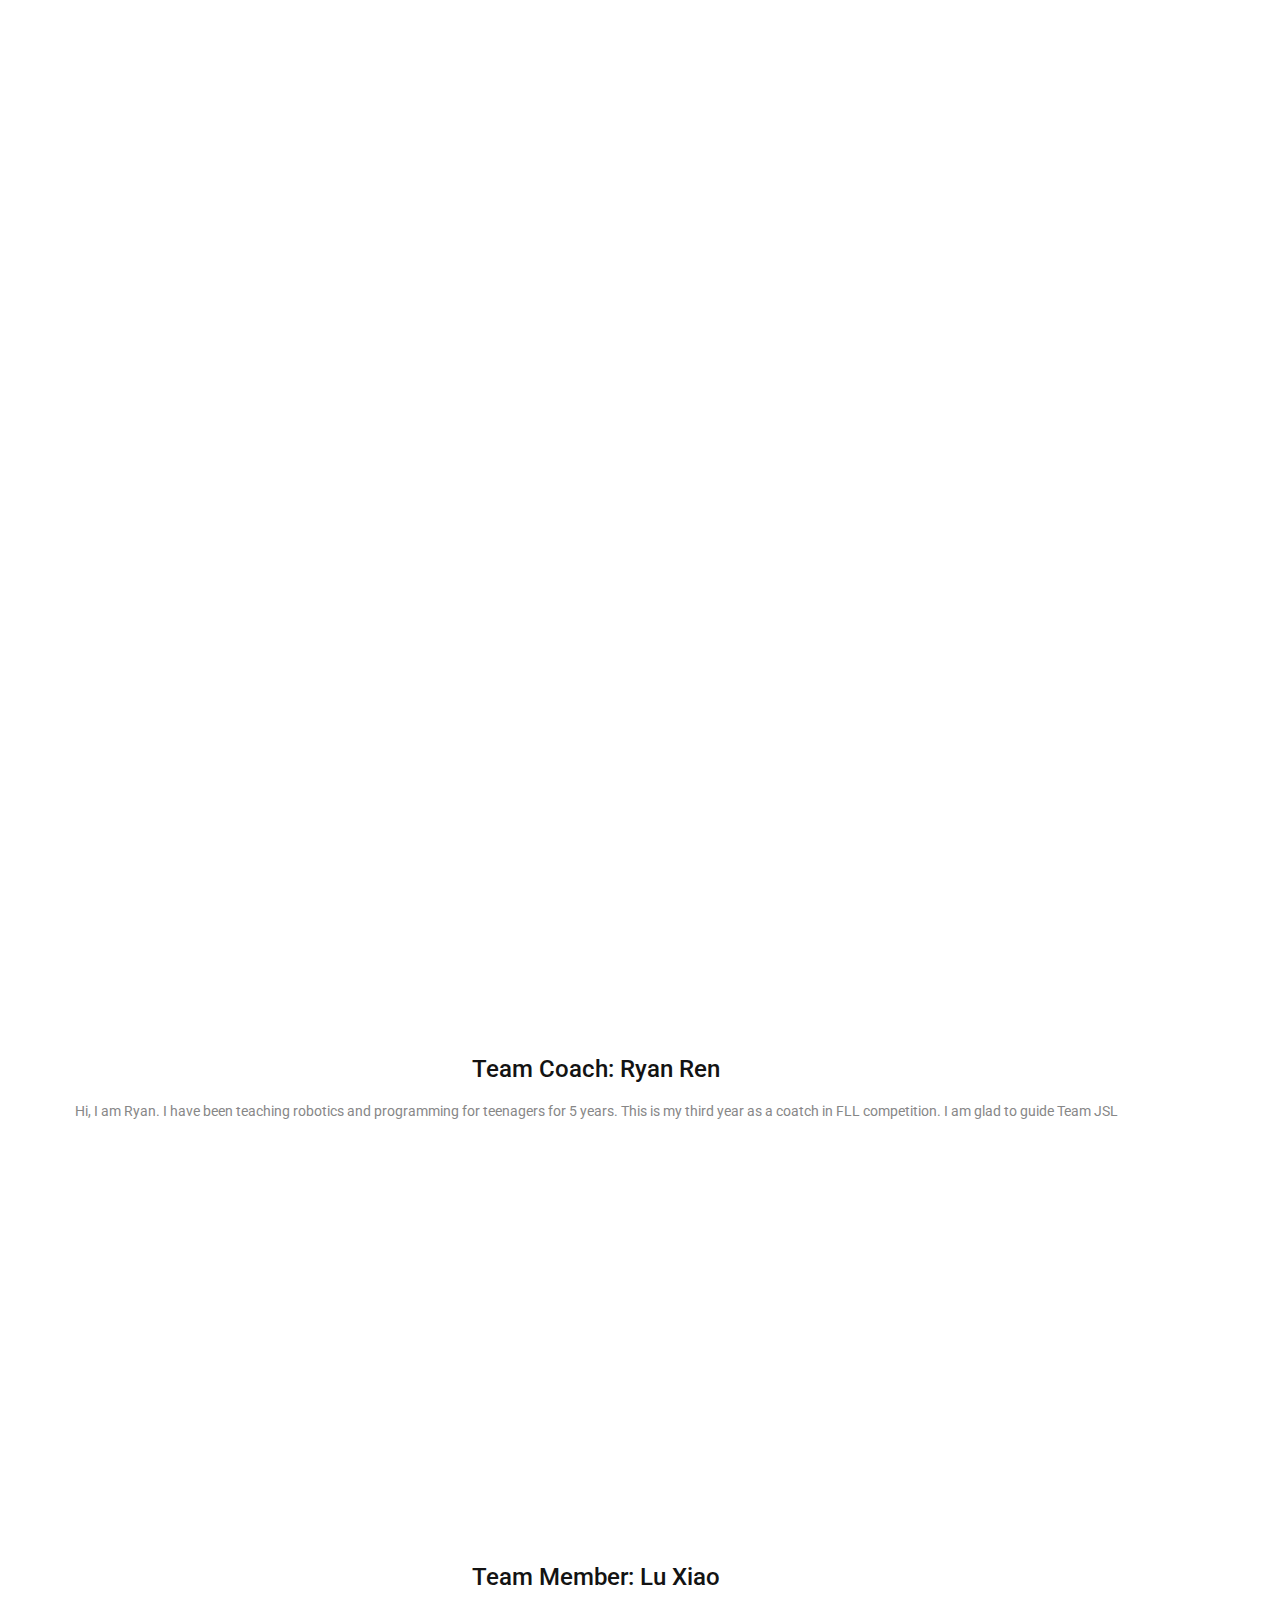
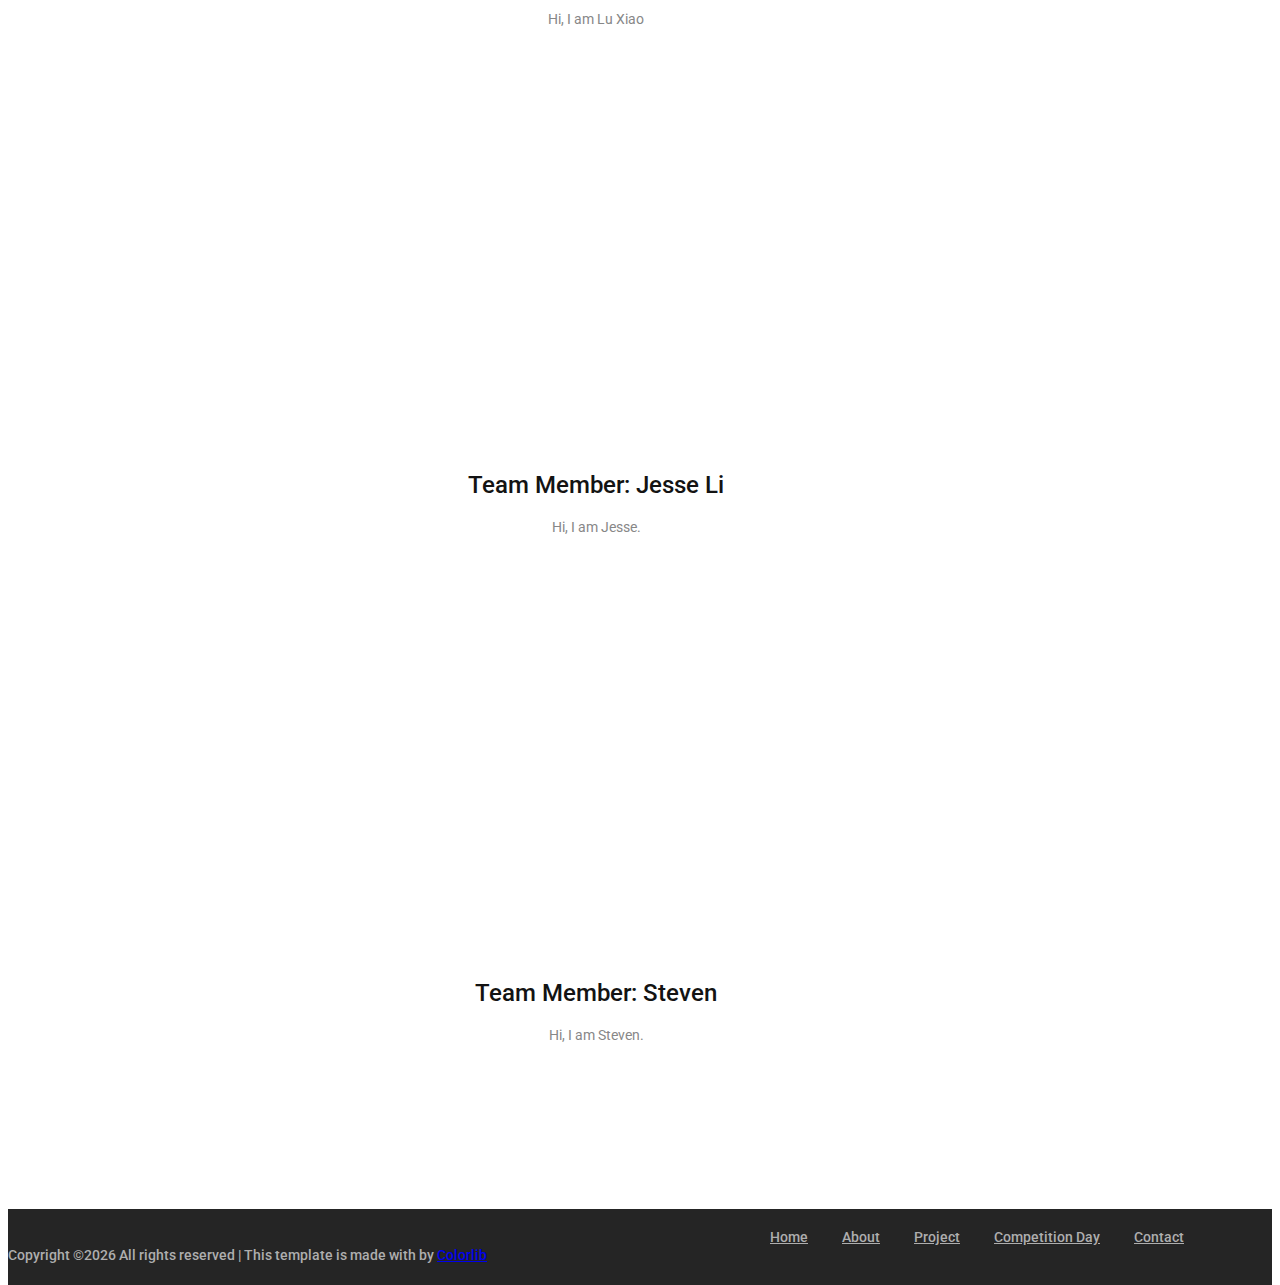
==== about.html @ 2b67b290 "update project page, etc" ====
<!DOCTYPE html>
<html lang="zxx">
<head>
	<title>FLL_IntoOrbit</title>
	<meta charset="UTF-8">
	<meta name="description" content="2018-2019 FLL Team official website">
	<meta name="keywords" content="FLL2018-2019, LEGO, Montreal, INTO ORBIT">
	<meta name="viewport" content="width=device-width, initial-scale=1.0">
	<!-- Favicon -->
	<link href="img/favicon.ico" rel="shortcut icon"/>

	<!-- Google Fonts -->
	<link href="https://fonts.googleapis.com/css?family=Roboto:400,400i,500,500i,700,700i" rel="stylesheet">

	<!-- Stylesheets -->
	<link rel="stylesheet" href="css/bootstrap.min.css"/>
	<link rel="stylesheet" href="css/font-awesome.min.css"/>
	<link rel="stylesheet" href="css/owl.carousel.css"/>
	<link rel="stylesheet" href="css/style.css"/>
	<link rel="stylesheet" href="css/animate.css"/>


	<!--[if lt IE 9]>
	  <script src="https://oss.maxcdn.com/html5shiv/3.7.2/html5shiv.min.js"></script>
	  <script src="https://oss.maxcdn.com/respond/1.4.2/respond.min.js"></script>
	<![endif]-->

</head>
<body>
	<!-- Page Preloder -->
	<div id="preloder">
		<div class="loader"></div>
	</div>

	<!-- Header section -->
	<header class="header-section">
		<div class="container">
			<!-- logo -->
			<a class="site-logo" href="index.html">
				<img src="img/square_lego.png" alt="">
			</a>
			<!-- responsive -->
			<div class="nav-switch">
				<i class="fa fa-bars"></i>
			</div>
			<!-- site menu -->
			<nav class="main-menu">
				<ul>
					<li><a href="index.html">Home</a></li>
					<li><a href="about.html">About</a></li>
					<li><a href="project.html">Project</a></li>
					<li><a href="competition.html">Competition Day</a></li>
					<li><a href="contact.html">Contact</a></li>
				</ul>
			</nav>
		</div>
	</header>
	<!-- Header section end -->

	<!-- Page info section -->
	<section class="page-info-section set-bg" data-setbg="img/page-top-bg/3.jpg">
		<div class="pi-content">
			<div class="container">
				<div class="row">
					<div class="col-xl-5 col-lg-6 text-red">
						<h2>Meet our team members</h2>
						<p></p>
					</div>
				</div>
			</div>
		</div>
	</section>
	<!-- Page info section -->


	<!-- Page section -->
	<section class="page-section review-page spad">
		<div class="container">
			<div class="row">
				<div class="col-md-6">
					<div class="review-item">
						<div class="review-cover set-bg" data-setbg="img/review/5.jpg">
							<!-- <div class="score yellow">9.3</div> -->
						</div>
						<div class="review-text">
							<h4>Team Coach: Ryan Ren</h4>
							<p>Hi, I am Ryan. I have been teaching robotics and programming for teenagers for 5 years.
							This is my third year as a coatch in FLL competition. I am glad to guide Team JSL</p>
						</div>
					</div>
				</div>
				<div class="col-md-6">
					<div class="review-item">
						<div class="review-cover set-bg" data-setbg="img/review/6.jpg">
							<!-- <div class="score yellow">9.3</div> -->
						</div>
						<div class="review-text">
							<h4>Team Member: Lu Xiao</h4>
							<p>Hi, I am Lu Xiao</p>
						</div>
					</div>
				</div>
				<div class="col-md-6">
					<div class="review-item">
						<div class="review-cover set-bg" data-setbg="img/review/7.jpg">
							<!-- <div class="score yellow">9.3</div> -->
						</div>
						<div class="review-text">
							<h4>Team Member: Jesse Li</h4>
							<p>Hi, I am Jesse.</p>
						</div>
					</div>
				</div>
				<div class="col-md-6">
					<div class="review-item">
						<div class="review-cover set-bg" data-setbg="img/review/8.jpg">
							<!-- <div class="score yellow">9.3</div> -->
						</div>
						<div class="review-text">
							<h4>Team Member: Steven</h4>
							<p>Hi, I am Steven.</p>
						</div>
					</div>
				</div>
			</div>
		</div>
	</section>
	<!-- Page section end -->

	<!-- Footer section -->
	<footer class="footer-section">
		<div class="container">
			<ul class="footer-menu">
				<li><a href="index.html">Home</a></li>
				<li><a href="about.html">About</a></li>
				<li><a href="project.html">Project</a></li>
				<li><a href="competition.html">Competition Day</a></li>
				<li><a href="contact.html">Contact</a></li>
			</ul>
			<p class="copyright"><!-- Link back to Colorlib can't be removed. Template is licensed under CC BY 3.0. -->
Copyright &copy;<script>document.write(new Date().getFullYear());</script> All rights reserved | This template is made with <i class="fa fa-heart-o" aria-hidden="true"></i> by <a href="https://colorlib.com" target="_blank">Colorlib</a>
<!-- Link back to Colorlib can't be removed. Template is licensed under CC BY 3.0. -->
</p>
		</div>
	</footer>
	<!-- Footer section end -->


	<!--====== Javascripts & Jquery ======-->
	<script src="js/jquery-3.2.1.min.js"></script>
	<script src="js/bootstrap.min.js"></script>
	<script src="js/owl.carousel.min.js"></script>
	<script src="js/jquery.marquee.min.js"></script>
	<script src="js/main.js"></script>
    </body>
</html>
---- css/style.css ----
/* =================================
------------------------------------
  Game Warrior Template
  Version: 1.0
 ------------------------------------
 ====================================*/

/*---------------------------*/
/* Template default CSS
/*---------------------------*/

html,
body {
	height: 100%;
	font-family: 'Roboto', sans-serif;
	-webkit-font-smoothing: antialiased;
	font-smoothing: antialiased;
}

h1,
h2,
h3,
h4,
h5,
h6 {
	margin: 0;
	font-weight: 500;
	color: #131313;
}

h1 {
	font-size: 70px;
}

h2 {
	font-size: 36px;
}

h3 {
	font-size: 30px;
}

h4 {
	font-size: 24px;
}

h5 {
	font-size: 20px;
}

h6 {
	font-size: 16px;
}

p {
	font-size: 14px;
	color: #878787;
	line-height: 2;
}

img {
	max-width: 100%;
}

input:focus,
select:focus,
button:focus,
textarea:focus {
	outline: none;
}

a:hover,
a:focus {
	text-decoration: none;
	outline: none;
}

ul,
ol {
	padding: 0;
	margin: 0;
}

/*---------------------
  Helper CSS
-----------------------*/

.section-title {
	text-align: center;
	margin-bottom: 75px;
}

.section-title h2 {
	padding-top: 10px;
	font-size: 36px;
}

.set-bg {
	background-repeat: no-repeat;
	background-size: cover;
	background-position: top center;
}

.spad {
	padding-top: 97px;
	padding-bottom: 97px;
}

.text-white h1,
.text-white h2,
.text-white h3,
.text-white h4,
.text-white h5,
.text-white h6,
.text-white p,
.text-white span,
.text-white li,
.text-white a {
	color: #fff;
}

.rating i {
	color: #fbb710;
}

.rating .is-fade {
	color: #e0e3e4;
}

/*---------------------
  Commom elements
-----------------------*/

/* buttons */
.site-btn {
	display: inline-block;
	text-align: center;
	font-size: 15px;
	color: #131313;
	padding: 16px 30px;
	min-width: 153px;
	border-radius: 50px;
	font-weight: 500;
	border: none;
	background: #ffb320;
	cursor: pointer;
}

.site-btn.btn-sm {
	padding: 10px 30px;
	min-width: 163px;
}

.site-btn:hover {
	color: #131313;
}

.cata {
	display: inline-block;
	text-transform: uppercase;
	font-size: 12px;
	font-weight: 500;
	color: #fff;
	padding: 6px 25px;
}

.cata.new {
	background: #ff205f;
}

.cata.strategy {
	background: #4eae60;
}

.cata.racing {
	background: #694eae;
}

.cata.adventure {
	background: #40abf5;
}

/* Preloder */
#preloder {
	position: fixed;
	width: 100%;
	height: 100%;
	top: 0;
	left: 0;
	z-index: 999999;
	background: #fff;
}

.loader {
	width: 40px;
	height: 40px;
	position: absolute;
	top: 50%;
	left: 50%;
	margin-top: -13px;
	margin-left: -13px;
	border-radius: 60px;
	animation: loader 0.8s linear infinite;
	-webkit-animation: loader 0.8s linear infinite;
}

@keyframes loader {
	0% {
		-webkit-transform: rotate(0deg);
		transform: rotate(0deg);
		border: 4px solid #f44336;
		border-left-color: transparent;
	}
	50% {
		-webkit-transform: rotate(180deg);
		transform: rotate(180deg);
		border: 4px solid #673ab7;
		border-left-color: transparent;
	}
	100% {
		-webkit-transform: rotate(360deg);
		transform: rotate(360deg);
		border: 4px solid #f44336;
		border-left-color: transparent;
	}
}

@-webkit-keyframes loader {
	0% {
		-webkit-transform: rotate(0deg);
		border: 4px solid #f44336;
		border-left-color: transparent;
	}
	50% {
		-webkit-transform: rotate(180deg);
		border: 4px solid #673ab7;
		border-left-color: transparent;
	}
	100% {
		-webkit-transform: rotate(360deg);
		border: 4px solid #f44336;
		border-left-color: transparent;
	}
}

/*------------------
  Header section
---------------------*/

.header-section {
	background: #131313;
	clear: both;
	overflow: hidden;
	padding: 18px 0;
	border-bottom: 1px solid #ffb320;
}

.site-logo {
	display: inline-block;
	float: left;
	padding-top: 6px;
}

.user-panel {
	float: right;
	font-weight: 500;
	background: #ffb320;
	padding: 8px 28px;
	border-radius: 30px;
}

.user-panel a {
	font-size: 14px;
	color: #131313;
}

.main-menu {
	float: right;
	margin-right: 170px;
}

.main-menu ul {
	list-style: none;
}

.main-menu ul li {
	display: inline;
}

.main-menu ul li a {
	display: inline-block;
	font-size: 16px;
	color: #fff;
	margin-left: 35px;
	font-weight: 500;
	padding: 10px 5px;
}

.main-menu ul li a:hover {
	color: #ffb320;
}

.header-btn {
	float: right;
	margin-right: 0;
}

.nav-switch {
	display: none;
}

/*------------------
  Hero Section
---------------------*/

.hero-slider .hs-item {
	height: 865px;
	display: table;
	width: 100%;
}

.hero-slider .hs-text {
	display: table-cell;
	vertical-align: middle;
}

.hero-slider .hs-text h2 {
	color: #fff;
	font-weight: 400;
	font-size: 60px;
	margin-bottom: 30px;
	position: relative;
	top: -80px;
	opacity: 0;
}

.hero-slider .hs-text h2 span {
	color: #ffb320;
}

.hero-slider .hs-text p {
	color: #fff;
	margin-bottom: 30px;
	position: relative;
	position: relative;
	top: -90px;
	opacity: 0;
}

.hero-slider .hs-text .site-btn {
	position: relative;
	top: -100px;
	opacity: 0;
}

.hero-slider .owl-item.active .hs-item h2,
.hero-slider .owl-item.active .hs-item p,
.hero-slider .owl-item.active .hs-item .site-btn {
	top: 0;
	opacity: 1;
}

.hero-slider .owl-item.active .hs-item h2 {
	-webkit-transition: all 0.5s ease 1s;
	-o-transition: all 0.5s ease 1s;
	transition: all 0.5s ease 1s;
}

.hero-slider .owl-item.active .hs-item p {
	-webkit-transition: all 0.5s ease 0.8s;
	-o-transition: all 0.5s ease 0.8s;
	transition: all 0.5s ease 0.8s;
}

.hero-slider .owl-item.active .hs-item .site-btn {
	-webkit-transition: all 0.5s ease 0.6s;
	-o-transition: all 0.5s ease 0.6s;
	transition: all 0.5s ease 0.6s;
}

.hero-slider .owl-dots {
	position: relative;
	max-width: 1146px;
	margin: -33px auto 0;
	top: -67px;
	z-index: 5;
}

.hero-slider .owl-dots .owl-dot {
	display: inline-block;
	margin-right: 13px;
	width: 33px;
	height: 33px;
	font-size: 14px;
	font-weight: 500;
	text-align: center;
	padding-top: 7px;
	border-radius: 40px;
	background: #dbe2ec;
}

.hero-slider .owl-dots .owl-dot.active {
	background: #ffb320;
}

/*---------------------
  Latest News section
-----------------------*/

.latest-news-section {
	overflow: hidden;
	display: block;
	clear: both;
	background: #131313;
	padding: 24px 0;
	position: relative;
}

.ln-title {
	position: absolute;
	height: 100%;
	width: 29%;
	left: 0;
	top: 0;
	text-align: right;
	padding-top: 24px;
	padding-right: 66px;
	font-size: 18px;
	font-weight: 500;
	color: #fff;
	background: #ffb320;
	z-index: 1;
}

.news-ticker {
	width: 71%;
	float: right;
	overflow: hidden;
	display: inline-block;
}

.news-ticker-contant .nt-item {
	margin-right: 35px;
	color: #fff;
	display: inline-block;
}

.news-ticker-contant .nt-item span {
	margin-right: 35px;
	display: inline-block;
	text-transform: uppercase;
	font-size: 12px;
	font-weight: 500;
	color: #fff;
	padding: 4px 20px;
}

.news-ticker-contant .nt-item span.new {
	background: #ff205f;
}

.news-ticker-contant .nt-item span.strategy {
	background: #4eae60;
}

.news-ticker-contant .nt-item span.racing {
	background: #694eae;
}

/*------------------
  Feature Section
---------------------*/

.feature-item {
	height: 415px;
	position: relative;
}

.feature-item:after {
	position: absolute;
	content: "";
	width: 100%;
	height: 100%;
	left: 0;
	top: 0;
	background: #000;
	opacity: .65;
}

.feature-item .cata {
	position: relative;
	margin-top: 28px;
	margin-left: 29px;
	z-index: 3;
}

.feature-item .fi-content {
	position: absolute;
	width: 100%;
	left: 0;
	bottom: 0;
	padding: 0 26px 24px;
	z-index: 2;
}

.feature-item .fi-content h5 {
	margin-bottom: 18px;
}

.feature-item .fi-content .fi-comment {
	font-size: 12px;
	opacity: .54;
}

/*----------------------
  Recent Game Section
------------------------*/

.recent-game-section {
	background-color: #eef2f6;
	border-top: 1px solid #d6dee7;
	border-bottom: 1px solid #d6dee7;
}

.recent-game-item .rgi-thumb {
	height: 204px;
	padding: 25px 28px;
}

.recent-game-item .rgi-content {
	padding: 34px 22px 20px;
	background: #fff;
	border: 1px solid #d6dee7;
	border-top: none;
	position: relative;
}

.recent-game-item .rgi-content h5 {
	margin-bottom: 20px;
	line-height: 1.5;
}

.recent-game-item .rgi-content .comment {
	font-size: 12px;
	color: #737373;
}

.recent-game-item .rgi-extra {
	position: absolute;
	right: 0;
	bottom: 0;
	width: 70px;
}

.recent-game-item .rgi-extra .rgi-star,
.recent-game-item .rgi-extra .rgi-heart {
	height: 35px;
	width: 35px;
	float: left;
	display: block;
	padding: 6px 8px 0;
}

.recent-game-item .rgi-extra .rgi-star {
	background: #ffb320;
}

.recent-game-item .rgi-extra .rgi-heart {
	background: #ff205f;
}

/*----------------------
  Tournaments Section
------------------------*/

.tournaments-section {
	background-image: url("../img/pattern.png");
	background-repeat: repeat;
}

.tournament-title {
	display: inline-block;
	padding: 7px 25px;
	font-size: 12px;
	font-weight: 500;
	color: #fff;
	text-transform: uppercase;
	background: #fb6e10;
}

.tournament-item {
	background: #252525;
}

.tournament-item .ti-notic {
	display: inline-block;
	padding: 8px 21px;
	font-size: 12px;
	font-weight: 700;
	color: #131313;
	text-transform: uppercase;
	background: #ffb320;
}

.tournament-item .ti-content {
	padding: 38px 24px;
	overflow: hidden;
}

.tournament-item .ti-thumb {
	width: 168px;
	height: 178px;
	float: left;
}

.tournament-item .ti-text {
	padding-left: 195px;
}

.tournament-item .ti-text h4 {
	color: #ffb320;
	margin-bottom: 20px;
}

.tournament-item .ti-text ul {
	list-style: none;
	margin-bottom: 20px;
}

.tournament-item .ti-text ul li {
	color: #fff;
	font-size: 12px;
	margin-bottom: 6px;
}

.tournament-item .ti-text ul li span {
	color: #9a9a9a;
}

.tournament-item .ti-text p {
	font-size: 12px;
	margin-bottom: 0;
}

.tournament-item .ti-text p span {
	font-weight: 500;
	color: #ffb320;
}

/*----------------------
  Review Section
------------------------*/

.review-section {
	background-position: right top;
}

.review-item .review-cover {
	position: relative;
	margin-bottom: 30px;
	height: 345px;
}

.review-item .review-cover .score {
	position: absolute;
	width: 54px;
	height: 54px;
	top: -27px;
	left: 26px;
	padding-top: 15px;
	font-size: 18px;
	font-weight: 500;
	color: #fff;
	text-align: center;
	border-radius: 50%;
	z-index: 1;
}

.review-item .review-cover .score.yellow {
	background: #ffb320;
}

.review-item .review-cover .score.purple {
	background: #694eae;
}

.review-item .review-cover .score.pink {
	background: #ff20ae;
}

.review-item .review-cover .score.green {
	background: #4eae60;
}

.review-item .review-text {
	text-align: center;
}

.review-item .review-text h5 {
	margin-bottom: 20px;
}

.review-item .review-text p {
	margin-bottom: 0;
}

.review-item .rating {
	margin-bottom: 20px;
}

.review-item .rating i {
	font-size: 12px;
}

/*----------------------
  Footer top Section
------------------------*/

.footer-top-section {
	background-image: url("../img/pattern.png");
	background-repeat: repeat;
	padding: 72px 0;
}

.footer-top-section .container {
	position: relative;
}

.footer-top-bg {
	position: absolute;
	left: -30px;
	bottom: -85px;
	z-index: 2;
}

.footer-logo img {
	margin-bottom: 35px;
}

.footer-widget {
	padding: 40px 30px 7px;
	background: #252525;
	border: 1px solid #4a4a4a;
}

.footer-widget .fw-title {
	color: #fff;
	margin-bottom: 40px;
}

.latest-blog .lb-item {
	margin-bottom: 23px;
	overflow: hidden;
}

.latest-blog .lb-item .lb-thumb {
	width: 120px;
	height: 120px;
	float: left;
}

.latest-blog .lb-item .lb-content {
	padding-left: 140px;
}

.latest-blog .lb-item .lb-content .lb-date {
	font-size: 12px;
	color: #ffb320;
	margin-bottom: 8px;
}

.latest-blog .lb-item .lb-content p {
	font-size: 12px;
	margin-bottom: 5px;
	color: #d3d3d3;
}

.latest-blog .lb-item .lb-content .lb-author {
	font-size: 12px;
	color: #d3d3d3;
	opacity: 0.45;
}

.top-comment {
	overflow: hidden;
}

.top-comment .tc-item {
	margin-bottom: 23px;
	overflow: hidden;
}

.top-comment .tc-item .tc-thumb {
	width: 63px;
	height: 63px;
	border-radius: 50%;
	float: left;
}

.top-comment .tc-item .tc-content {
	padding-left: 100px;
}

.top-comment .tc-item .tc-content p {
	font-size: 12px;
	color: #d3d3d3;
	margin-bottom: 5px;
}

.top-comment .tc-item .tc-content p a {
	color: #ff205f;
}

.top-comment .tc-item .tc-content p span {
	color: #7a7a7a;
}

.top-comment .tc-item .tc-content .tc-date {
	font-size: 12px;
	color: #ffb320;
}

/*----------------------
  Footer Section
------------------------*/

.footer-section {
	padding: 18px 0 16px;
	overflow: hidden;
	background: #252525;
}

.footer-menu {
	list-style: none;
	float: right;
}

.footer-menu li {
	display: inline;
}

.footer-menu li a {
	display: inline-block;
	font-size: 14px;
	font-weight: 500;
	color: #aeaeae;
	margin-left: 30px;
}

.copyright {
	float: left;
	margin-bottom: 0;
	font-weight: 500;
	color: #aeaeae;
}

/*------------------
  Other Pages
--------------------
====================*/

.page-info-section {
	height: 499px;
	position: relative;
}

.page-info-section .pi-content {
	position: absolute;
	width: 100%;
	bottom: 65px;
	left: 0;
	z-index: 2;
}

.page-info-section .pi-content h2 {
	font-size: 60px;
	margin-bottom: 25px;
	font-weight: 400;
}

.site-pagination {
	padding-top: 50px;
}

.site-pagination a,
.site-pagination span {
	width: 33px;
	height: 33px;
	font-size: 14px;
	font-weight: 500;
	padding-top: 7px;
	text-align: center;
	display: inline-block;
	border-radius: 50%;
	color: #131313;
	margin-right: 10px;
}

.site-pagination .active {
	background: #ffb320;
}

.site-pagination.sp-style-2 a,
.site-pagination.sp-style-2 span {
	background: #e5e5e5;
}

.site-pagination.sp-style-2 .active {
	background: #ffb320;
}

.widget-item {
	margin-bottom: 73px;
}

.widget-item:last-child {
	margin-bottom: 0;
}

.widget-item .widget-title {
	margin-bottom: 40px;
}

.widget-item .latest-blog .lb-item .lb-content p,
.widget-item .top-comment .tc-item .tc-content p {
	color: #131313;
}

.widget-item .latest-blog .lb-item .lb-content .lb-author {
	color: #737373;
}

.widget-item .top-comment .tc-item .tc-content {
	padding-right: 20px;
}

.widget-item .review-item {
	background: #eff2f5;
}

.widget-item .review-item .review-text {
	padding: 0 35px 20px;
}

.search-widget {
	position: relative;
}

.search-widget input {
	width: 100%;
	height: 41px;
	border: 1px solid #d6dee7;
	padding-left: 22px;
	padding-right: 45px;
	font-size: 12px;
}

.search-widget button {
	position: absolute;
	right: 0;
	top: 0;
	height: 100%;
	background: none;
	border: none;
	padding-right: 15px;
	color: #878787;
	cursor: pointer;
}

/*-----------------
  Categories page
--------------------*/

.recent-game-page .recent-game-item {
	margin-bottom: 42px;
}

/*-----------------
  Single blog page
--------------------*/

.single-blog-page .blog-thumb {
	height: 424px;
	padding-top: 24px;
	padding-left: 29px;
	margin-bottom: 40px;
	position: relative;
}

.single-blog-page .blog-thumb .rgi-extra {
	position: absolute;
	right: 0;
	bottom: 0;
	width: 70px;
}

.single-blog-page .blog-thumb .rgi-extra .rgi-star,
.single-blog-page .blog-thumb .rgi-extra .rgi-heart {
	height: 35px;
	width: 35px;
	float: left;
	display: block;
	padding: 6px 8px 0;
}

.single-blog-page .blog-thumb .rgi-extra .rgi-star {
	background: #ffb320;
}

.single-blog-page .blog-thumb .rgi-extra .rgi-heart {
	background: #ff205f;
}

.single-blog-page .blog-content h3 {
	margin-bottom: 10px;
}

.single-blog-page .blog-content .meta-comment {
	display: block;
	font-size: 12px;
	color: #737373;
	margin-bottom: 25px;
}

.single-blog-page .blog-content p {
	margin-bottom: 25px;
}

.comment-warp {
	padding-top: 50px;
}

.comment-title {
	margin-bottom: 45px;
}

.comment-list {
	list-style: none;
}

.comment-list li {
	margin-bottom: 40px;
	overflow: hidden;
}

.comment-list .comment .comment-avator {
	width: 63px;
	height: 63px;
	border-radius: 50%;
	float: left;
}

.comment-list .comment .comment-content {
	padding-left: 100px;
}

.comment-list .comment .comment-content h5 {
	font-size: 12px;
	color: #131313;
	font-weight: 400;
	margin-bottom: 10px;
}

.comment-list .comment .comment-content h5 span {
	color: #ffb320;
	padding-left: 18px;
}

.comment-list .comment .comment-content p {
	font-size: 12px;
	margin-bottom: 5px;
}

.comment-list .comment .comment-content .reply {
	font-size: 12px;
	color: #ff1d55;
}

.comment-form-warp {
	padding-top: 30px;
}

.comment-form input[type=text],
.comment-form input[type=email],
.comment-form textarea {
	width: 100%;
	height: 41px;
	border: 1px solid #d6dee7;
	padding-left: 22px;
	padding-right: 45px;
	font-size: 12px;
	margin-bottom: 24px;
}

.comment-form textarea {
	height: 243px;
	padding-top: 15px;
	padding-bottom: 15px;
	margin-bottom: 38px;
}

/*-----------------
  Review page
--------------------*/

.review-page .review-item {
	margin-bottom: 63px;
}

.review-page .review-item .review-text h4 {
	margin-bottom: 10px;
}

.review-dark .review-item .review-text p {
	color: #b5b5b5;
}

.review-section.review-dark {
	background-position: center top;
}

/*-----------------
  Community page
--------------------*/

.community-page .site-pagination {
	padding-top: 62px;
}

.community-warp {
	max-width: 1367px;
	margin: 0 auto;
	background: rgba(0, 0, 0, 0.28);
}

.community-post-list {
	list-style: none;
}

.community-post-list li {
	padding: 33px 55px 65px;
	margin-bottom: 21px;
	overflow: hidden;
	border: 1px solid #878787;
	background: #1f2225;
}

.community-post-list .community-post .author-avator {
	width: 63px;
	height: 63px;
	border-radius: 50%;
	float: left;
}

.community-post-list .community-post .post-content {
	padding-left: 100px;
}

.community-post-list .community-post .post-content h5 {
	font-size: 16px;
	color: #ff205f;
	font-weight: 400;
	margin-bottom: 10px;
}

.community-post-list .community-post .post-content h5 span {
	color: #7a7a7a;
	padding-left: 18px;
}

.community-post-list .community-post .post-content p {
	color: #fff;
	margin-bottom: 5px;
}

.community-post-list .community-post .post-content .post-date {
	font-size: 12px;
	color: #ffb320;
	margin-bottom: 18px;
}

.community-post-list .attachment-file {
	padding-top: 60px;
	max-width: 435px;
}

.community-top-title {
	margin-bottom: 50px;
}

.community-filter {
	margin-bottom: 80px;
}

.community-filter label {
	font-size: 18px;
	color: #1f2225;
	font-weight: 500;
	padding-right: 10px;
}

.community-filter select {
	width: 201px;
	height: 42px;
	font-size: 14px;
	padding: 0 18px;
	color: #1f2225;
	font-weight: 500;
}

/*-----------------
  Contact page
--------------------*/

.map {
	height: 515px;
	background: #ddd;
	margin-bottom: 90px;
}

.contact-info-list {
	padding-top: 55px;
	padding-bottom: 20px;
	list-style: none;
}

.contact-info-list li {
	margin-bottom: 30px;
}

.contact-info-list .cf-left {
	width: 95px;
	float: left;
	font-size: 16px;
	font-weight: 700;
	color: #ffb320;
}

.contact-info-list .cf-right {
	color: #878787;
	font-size: 15px;
	padding-left: 100px;
}

.social-links a {
	color: #474747;
	font-size: 16px;
	margin-left: 10px;
	margin-right: 20px;
}

/*------------------
  Responsive
---------------------*/

@media (min-width: 1200px) {
	.container {
		max-width: 1176px;
	}
}

/* Medium screen : 992px. */

@media only screen and (min-width: 992px) and (max-width: 1199px) {
	.main-menu {
		margin-right: 90px;
	}
	.hero-slider .owl-dots {
		max-width: 930px;
	}
	.review-section {
		background-position: right 10% top;
	}
	.review-item .review-cover {
		height: 280px;
	}
	.latest-blog .lb-item .lb-thumb {
		width: 55px;
		height: 55px;
	}
	.latest-blog .lb-item .lb-content {
		padding-left: 67px;
	}
	.top-comment .tc-item .tc-content {
		padding-left: 95px;
	}
	.footer-top-bg {
		max-width: 370px;
	}
	.page-info-section .pi-content h2 {
		font-size: 50px;
	}
}

/* Tablet :768px. */

@media only screen and (min-width: 768px) and (max-width: 991px) {
	.site-logo {
		max-width: 130px;
	}
	.main-menu {
		margin-right: 25px;
	}
	.main-menu ul li a {
		margin-left: 15px;
	}
	.user-panel {
		padding: 8px 15px;
	}
	.hero-slider .hs-text h2 {
		font-size: 50px;
	}
	.hero-slider .owl-dots {
		max-width: 690px;
	}
	.recent-game-item {
		margin-bottom: 42px;
	}
	.tournament-item .ti-thumb {
		width: 100%;
		height: 230px;
		float: none;
	}
	.tournament-item .ti-text {
		padding-left: 0;
		padding-top: 20px;
	}
	.review-section {
		background-position: left top;
	}
	.review-item {
		margin-bottom: 63px;
	}
	.footer-logo {
		margin-bottom: 50px;
	}
	.latest-blog .lb-item .lb-thumb {
		width: 80px;
		height: 80px;
	}
	.latest-blog .lb-item .lb-content {
		padding-left: 95px;
	}
	.footer-top-bg {
		display: none;
	}
}

/* Large Mobile :480px. */

@media only screen and (max-width: 767px) {
	.header-section {
		overflow: visible;
		padding: 23px 0;
	}
	.header-section .container {
		position: relative;
	}
	.site-logo {
		float: none;
		padding-top: 0;
	}
	.main-menu {
		display: none;
		position: absolute;
		top: calc(100% + 24px);
		left: 0;
		width: 100%;
		background: #ffffff;
		z-index: 999;
	}
	.main-menu ul li {
		display: block;
		border-bottom: 1px solid #ececec;
	}
	.main-menu ul li a {
		margin-left: 0;
		color: #131313;
		padding: 13px 26px;
	}
	.nav-switch {
		color: #fff;
		display: block;
		float: right;
		cursor: pointer;
		font-size: 25px;
	}
	.user-panel {
		display: none;
	}
	.hero-slider .hs-item {
		height: 700px;
	}
	.hero-slider .hs-text h2 {
		font-size: 36px;
	}
	.hero-slider .owl-dots {
		max-width: 510px;
	}
	.ln-title {
		padding-right: 30px;
	}
	.feature-item {
		margin-bottom: 30px;
	}
	.recent-game-item {
		margin-bottom: 42px;
	}
	.review-section {
		background-position: left top;
	}
	.review-item {
		margin-bottom: 63px;
	}
	.footer-logo {
		margin-bottom: 50px;
	}
	.footer-top-bg {
		display: none;
	}
	.footer-section {
		padding: 30px 0 20px;
		text-align: center;
	}
	.footer-menu li:first-child a {
		margin-left: 0;
	}
	.footer-menu,
	.copyright {
		float: none;
	}
	.copyright {
		padding-top: 15px;
	}
	.community-post-list li {
		padding: 30px 25px 30px;
	}
	.page-info-section .pi-content h2 {
		font-size: 50px;
	}
}

/* Medium Mobile :480px. */

@media only screen and (max-width: 576px) {
	.hero-slider .owl-dots {
		padding: 0 15px;
	}
	.feature-section {
		padding-left: 15px;
		padding-right: 15px;
	}
	.community-post-list .community-post .author-avator {
		float: none;
	}
	.community-post-list .community-post .post-content {
		padding-left: 0;
		padding-top: 30px;
	}
}

/* Small Mobile :320px. */

@media only screen and (max-width: 479px) {
	.hero-slider .hs-item {
		height: auto;
		padding: 150px 0;
	}
	.ln-title {
		display: none;
	}
	.news-ticker {
		width: 100%;
	}
	.tournament-item .ti-thumb {
		width: 100%;
		height: 230px;
		float: none;
	}
	.tournament-item .ti-text {
		padding-left: 0;
		padding-top: 20px;
	}
	.latest-blog .lb-item .lb-thumb {
		width: 55px;
		height: 55px;
	}
	.latest-blog .lb-item .lb-content {
		padding-left: 67px;
	}
	.top-comment .tc-item .tc-content {
		padding-left: 85px;
	}
	.site-btn {
		padding: 11px 30px;
		min-width: 145px;
	}
	.comment-list .comment .comment-avator {
		float: none;
	}
	.comment-list .comment .comment-content {
		padding-left: 0;
		padding-top: 20px;
	}
	.footer-widget {
		padding: 40px 15px 7px;
	}
	.page-info-section .pi-content h2 {
		font-size: 40px;
	}
}
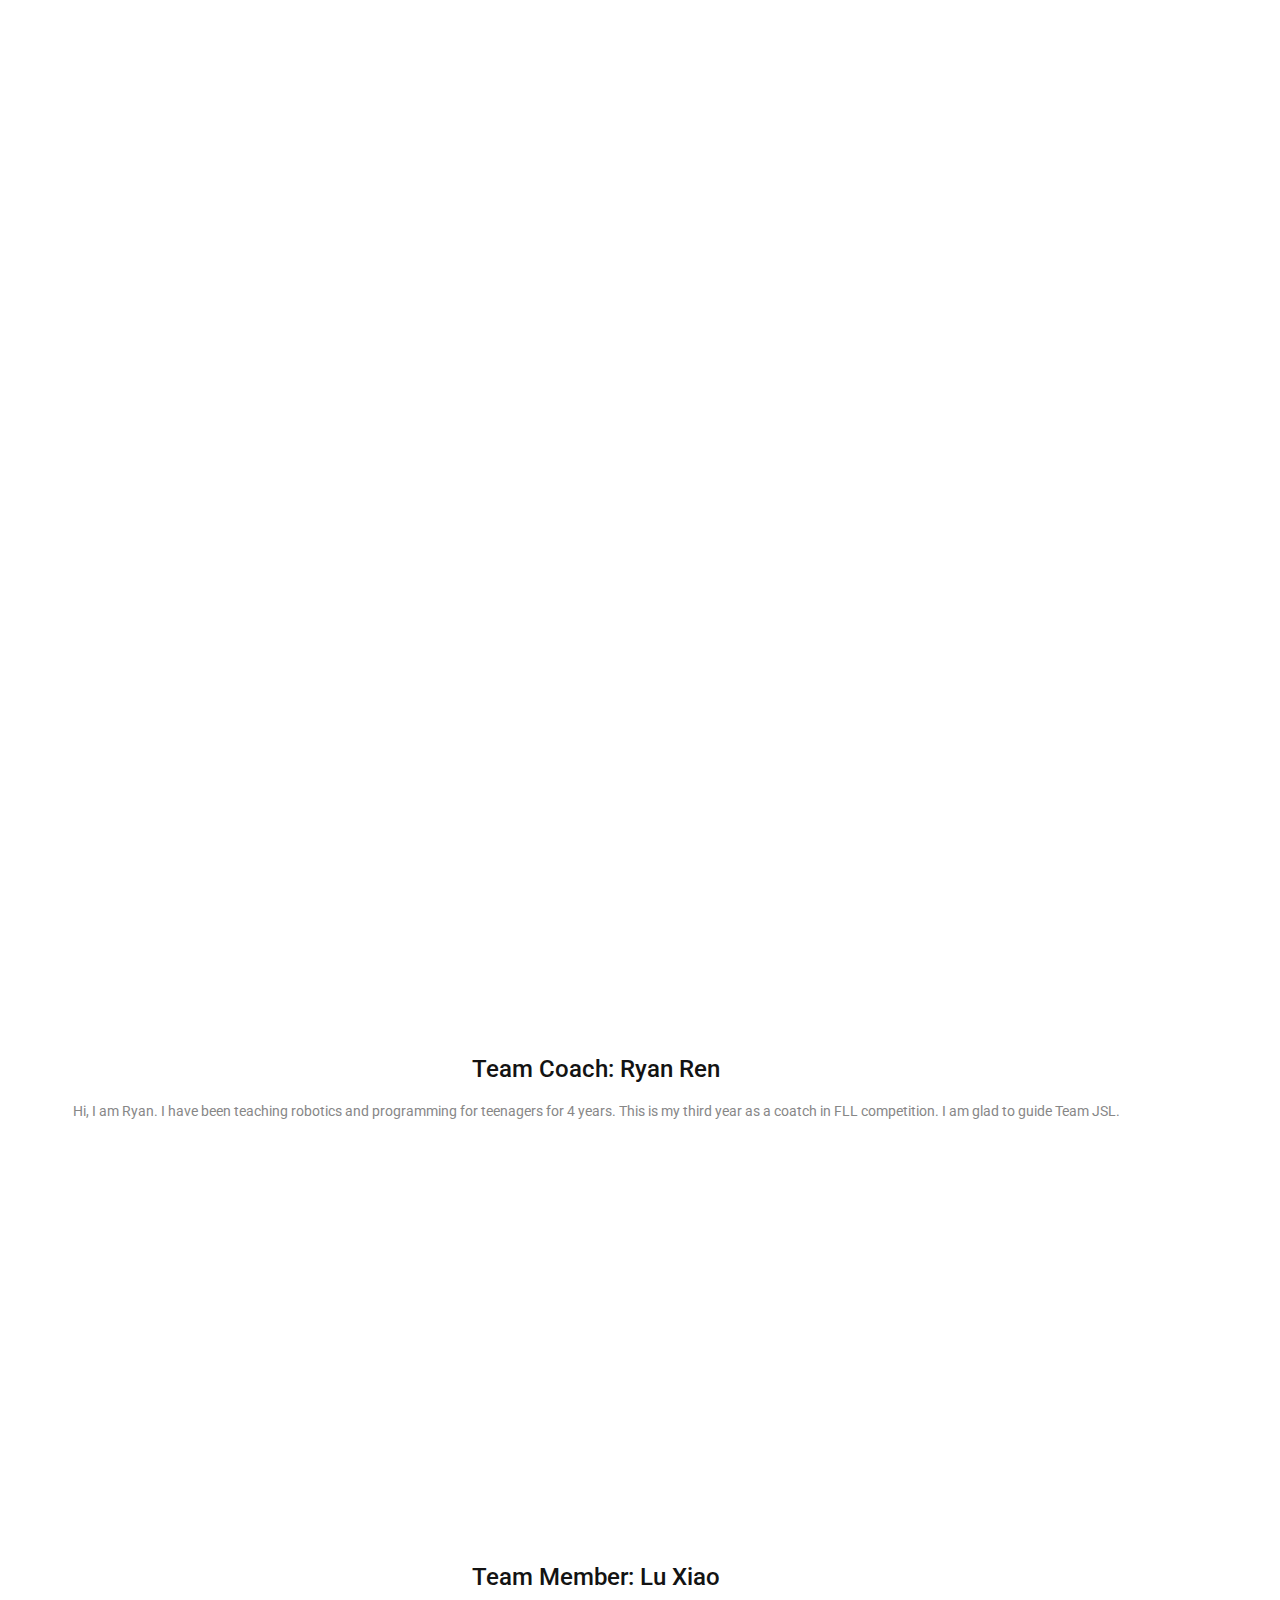
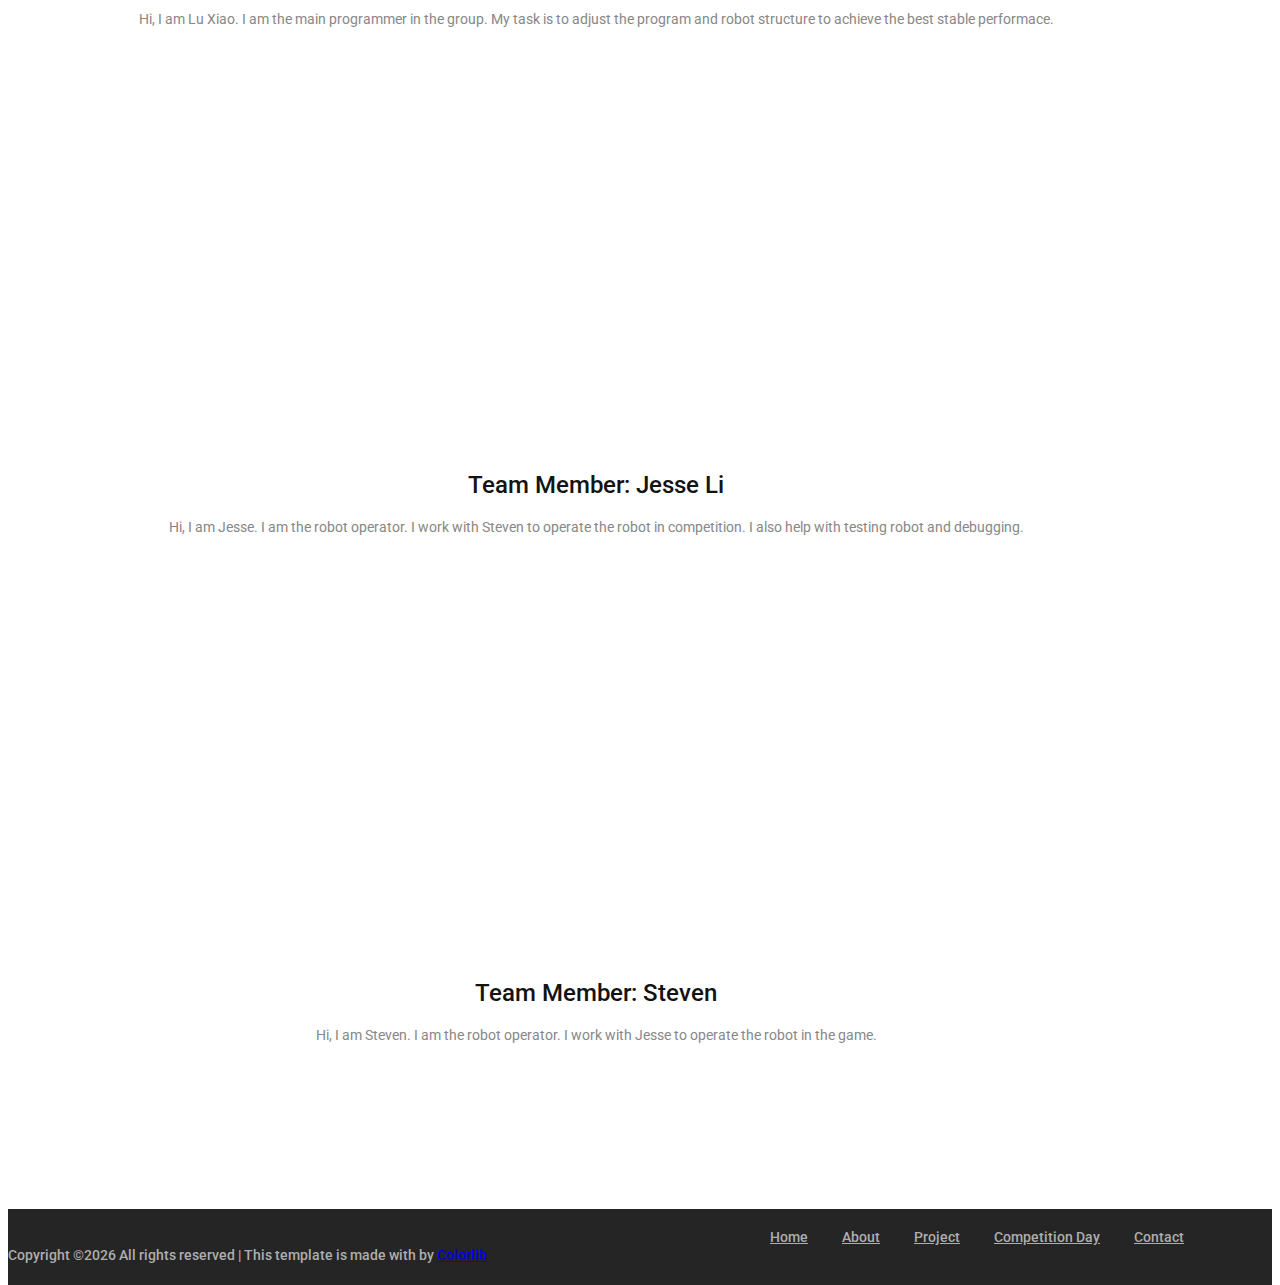
==== commit 2477617e: "add google analytics track code" ====
--- a/about.html
+++ b/about.html
@@ -6,6 +6,15 @@
 	<meta name="description" content="2018-2019 FLL Team official website">
 	<meta name="keywords" content="FLL2018-2019, LEGO, Montreal, INTO ORBIT">
 	<meta name="viewport" content="width=device-width, initial-scale=1.0">
+	<!-- Global site tag (gtag.js) - Google Analytics -->
+	<script async src="https://www.googletagmanager.com/gtag/js?id=UA-134751287-1"></script>
+	<script>
+	  window.dataLayer = window.dataLayer || [];
+	  function gtag(){dataLayer.push(arguments);}
+	  gtag('js', new Date());
+
+	  gtag('config', 'UA-134751287-1');
+	</script>
 	<!-- Favicon -->
 	<link href="img/favicon.ico" rel="shortcut icon"/>
 
@@ -36,8 +45,8 @@
 	<header class="header-section">
 		<div class="container">
 			<!-- logo -->
-			<a class="site-logo" href="index.html">
-				<img src="img/square_lego.png" alt="">
+			<a class="site-logo" href="index.html" style="color: #fff">
+				<img src="img/square_lego.png" alt="">Welcome to our FLL team space
 			</a>
 			<!-- responsive -->
 			<div class="nav-switch">
@@ -79,46 +88,46 @@
 			<div class="row">
 				<div class="col-md-6">
 					<div class="review-item">
-						<div class="review-cover set-bg" data-setbg="img/review/5.jpg">
+						<div class="review-cover set-bg" data-setbg="img/about/yan.jpg">
 							<!-- <div class="score yellow">9.3</div> -->
 						</div>
 						<div class="review-text">
 							<h4>Team Coach: Ryan Ren</h4>
-							<p>Hi, I am Ryan. I have been teaching robotics and programming for teenagers for 5 years.
-							This is my third year as a coatch in FLL competition. I am glad to guide Team JSL</p>
+							<p>Hi, I am Ryan. I have been teaching robotics and programming for teenagers for 4 years.
+							This is my third year as a coatch in FLL competition. I am glad to guide Team JSL.</p>
 						</div>
 					</div>
 				</div>
 				<div class="col-md-6">
 					<div class="review-item">
-						<div class="review-cover set-bg" data-setbg="img/review/6.jpg">
+						<div class="review-cover set-bg" data-setbg="img/about/lu.jpg">
 							<!-- <div class="score yellow">9.3</div> -->
 						</div>
 						<div class="review-text">
 							<h4>Team Member: Lu Xiao</h4>
-							<p>Hi, I am Lu Xiao</p>
+							<p>Hi, I am Lu Xiao. I am the main programmer in the group. My task is to adjust the program and robot structure to achieve the best stable performace.</p>
 						</div>
 					</div>
 				</div>
 				<div class="col-md-6">
 					<div class="review-item">
-						<div class="review-cover set-bg" data-setbg="img/review/7.jpg">
+						<div class="review-cover set-bg" data-setbg="img/about/jesse.jpg">
 							<!-- <div class="score yellow">9.3</div> -->
 						</div>
 						<div class="review-text">
 							<h4>Team Member: Jesse Li</h4>
-							<p>Hi, I am Jesse.</p>
+							<p>Hi, I am Jesse. I am the robot operator. I work with Steven to operate the robot in competition. I also help with testing robot and debugging.</p>
 						</div>
 					</div>
 				</div>
 				<div class="col-md-6">
 					<div class="review-item">
-						<div class="review-cover set-bg" data-setbg="img/review/8.jpg">
+						<div class="review-cover set-bg" data-setbg="img/about/steven.jpg">
 							<!-- <div class="score yellow">9.3</div> -->
 						</div>
 						<div class="review-text">
 							<h4>Team Member: Steven</h4>
-							<p>Hi, I am Steven.</p>
+							<p>Hi, I am Steven. I am the robot operator. I work with Jesse to operate the robot in the game.</p>
 						</div>
 					</div>
 				</div>
